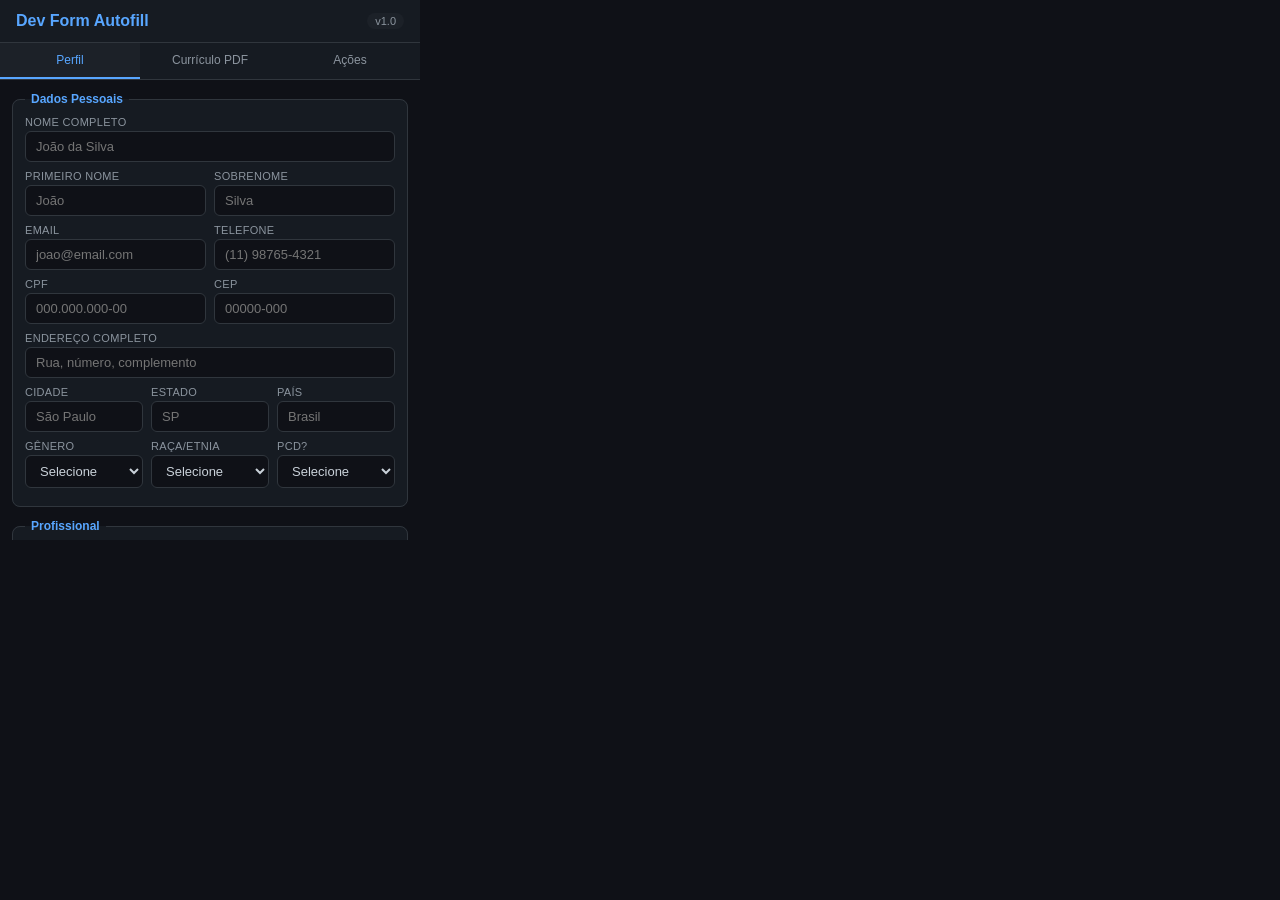
==== popup/popup.html @ 3d0cde41 "feat: initial commit - Dev Form Autofill extension" ====
<!DOCTYPE html>
<html lang="pt-BR">
<head>
  <meta charset="UTF-8">
  <title>Dev Form Autofill</title>
  <link rel="stylesheet" href="popup.css">
</head>
<body>
  <div class="header">
    <h1>Dev Form Autofill</h1>
    <span class="version">v1.0</span>
  </div>

  <div class="tabs">
    <button class="tab-btn active" data-tab="profile">Perfil</button>
    <button class="tab-btn" data-tab="pdf">Currículo PDF</button>
    <button class="tab-btn" data-tab="actions">Ações</button>
  </div>

  <div id="profile" class="tab-content active">
    <form id="profileForm">
      <fieldset>
        <legend>Dados Pessoais</legend>
        <div class="field-row">
          <label>Nome completo</label>
          <input type="text" data-key="fullName" placeholder="João da Silva">
        </div>
        <div class="field-row two-col">
          <div>
            <label>Primeiro nome</label>
            <input type="text" data-key="firstName" placeholder="João">
          </div>
          <div>
            <label>Sobrenome</label>
            <input type="text" data-key="lastName" placeholder="Silva">
          </div>
        </div>
        <div class="field-row two-col">
          <div>
            <label>Email</label>
            <input type="email" data-key="email" placeholder="joao@email.com">
          </div>
          <div>
            <label>Telefone</label>
            <input type="tel" data-key="phone" placeholder="(11) 98765-4321">
          </div>
        </div>
        <div class="field-row two-col">
          <div>
            <label>CPF</label>
            <input type="text" data-key="cpf" placeholder="000.000.000-00">
          </div>
          <div>
            <label>CEP</label>
            <input type="text" data-key="postalCode" placeholder="00000-000">
          </div>
        </div>
        <div class="field-row">
          <label>Endereço completo</label>
          <input type="text" data-key="address" placeholder="Rua, número, complemento">
        </div>
        <div class="field-row three-col">
          <div>
            <label>Cidade</label>
            <input type="text" data-key="city" placeholder="São Paulo">
          </div>
          <div>
            <label>Estado</label>
            <input type="text" data-key="state" placeholder="SP">
          </div>
          <div>
            <label>País</label>
            <input type="text" data-key="country" placeholder="Brasil">
          </div>
        </div>
        <div class="field-row three-col">
          <div>
            <label>Gênero</label>
            <select data-key="gender">
              <option value="">Selecione</option>
              <option value="Masculino">Masculino</option>
              <option value="Feminino">Feminino</option>
              <option value="Não-binário">Não-binário</option>
              <option value="Prefiro não dizer">Prefiro não dizer</option>
            </select>
          </div>
          <div>
            <label>Raça/Etnia</label>
            <select data-key="ethnicity">
              <option value="">Selecione</option>
              <option value="Branco">Branco</option>
              <option value="Pardo">Pardo</option>
              <option value="Preto">Preto</option>
              <option value="Amarelo">Amarelo</option>
              <option value="Indígena">Indígena</option>
              <option value="Prefiro não dizer">Prefiro não dizer</option>
            </select>
          </div>
          <div>
            <label>PCD?</label>
            <select data-key="disability">
              <option value="">Selecione</option>
              <option value="Não">Não</option>
              <option value="Sim - física">Sim - física</option>
              <option value="Sim - visual">Sim - visual</option>
              <option value="Sim - auditiva">Sim - auditiva</option>
              <option value="Sim - intelectual">Sim - intelectual</option>
              <option value="Sim - múltipla">Sim - múltipla</option>
            </select>
          </div>
        </div>
      </fieldset>

      <fieldset>
        <legend>Profissional</legend>
        <div class="field-row">
          <label>LinkedIn</label>
          <input type="url" data-key="linkedin" placeholder="https://linkedin.com/in/...">
        </div>
        <div class="field-row two-col">
          <div>
            <label>GitHub</label>
            <input type="url" data-key="github" placeholder="https://github.com/...">
          </div>
          <div>
            <label>Portfólio</label>
            <input type="url" data-key="portfolio" placeholder="https://meusite.com">
          </div>
        </div>
        <div class="field-row two-col">
          <div>
            <label>Cargo atual</label>
            <input type="text" data-key="currentRole" placeholder="Desenvolvedor Full Stack">
          </div>
          <div>
            <label>Empresa atual</label>
            <input type="text" data-key="currentCompany" placeholder="Empresa XYZ">
          </div>
        </div>
        <div class="field-row two-col">
          <div>
            <label>Anos de experiência</label>
            <input type="number" data-key="experienceYears" placeholder="5">
          </div>
          <div>
            <label>Pretensão salarial</label>
            <input type="text" data-key="salaryExpectation" placeholder="R$ 10.000,00">
          </div>
        </div>
        <div class="field-row">
          <label>Disponibilidade</label>
          <select data-key="availability">
            <option value="">Selecione</option>
            <option value="Imediata">Imediata</option>
            <option value="1 semana">1 semana</option>
            <option value="2 semanas">2 semanas</option>
            <option value="1 mês">1 mês</option>
            <option value="Negociável">Negociável</option>
          </select>
        </div>
        <div class="field-row">
          <label>Resumo / Sobre mim</label>
          <textarea data-key="summary" rows="4" placeholder="Breve resumo profissional..."></textarea>
        </div>
        <div class="field-row">
          <label>Formação acadêmica</label>
          <textarea data-key="education" rows="3" placeholder="Bacharelado em Ciência da Computação - USP (2018-2022)"></textarea>
        </div>
        <div class="field-row">
          <label>Skills principais</label>
          <input type="text" data-key="skills" placeholder="React, Node.js, TypeScript, Python, AWS">
        </div>
      </fieldset>

      <div class="actions-row">
        <button type="submit" class="btn-primary">Salvar Perfil</button>
        <span id="saveStatus" class="status-msg"></span>
      </div>
    </form>
  </div>

  <div id="pdf" class="tab-content">
    <div class="upload-area">
      <label for="pdfInput" class="upload-label">
        <span class="upload-icon">📄</span>
        <span>Clique para anexar seu currículo em PDF</span>
        <small>Ou arraste e solte aqui</small>
      </label>
      <input type="file" id="pdfInput" accept="application/pdf">
    </div>
    <div id="pdfStatus" class="pdf-status"></div>
    <div id="pdfPreview" class="pdf-preview hidden">
      <h3>Texto extraído (primeiros 2000 caracteres):</h3>
      <pre id="pdfTextPreview"></pre>
    </div>
  </div>

  <div id="actions" class="tab-content">
    <div class="action-card">
      <h3>Preencher formulário atual</h3>
      <p>Detecta campos na página ativa e preenche com seus dados.</p>
      <div class="mode-selector">
        <label>
          <input type="radio" name="fillMode" value="review" checked>
          Revisar antes de preencher
        </label>
        <label>
          <input type="radio" name="fillMode" value="auto">
          Preencher automaticamente
        </label>
      </div>
      <button id="btnFill" class="btn-primary btn-large">🚀 Preencher esta página</button>
    </div>

    <div class="action-card">
      <h3>Status da página</h3>
      <div id="pageStatus">
        <span class="badge" id="platformBadge">Detectando...</span>
        <span class="badge" id="fieldsBadge">0 campos</span>
      </div>
    </div>

    <div class="logs">
      <h4>Logs</h4>
      <pre id="actionLogs"></pre>
    </div>
  </div>

  <script src="../lib/pdf.min.js"></script>
  <script src="popup.js"></script>
</body>
</html>
---- popup/popup.css ----
:root {
  --bg: #0f1117;
  --surface: #161b22;
  --surface-2: #1c2128;
  --border: #30363d;
  --text: #c9d1d9;
  --text-secondary: #8b949e;
  --primary: #58a6ff;
  --primary-hover: #79b8ff;
  --success: #3fb950;
  --warning: #d29922;
  --danger: #f85149;
  --radius: 8px;
}

* { box-sizing: border-box; }

body {
  margin: 0;
  width: 420px;
  min-height: 520px;
  font-family: -apple-system, BlinkMacSystemFont, 'Segoe UI', Roboto, Helvetica, Arial, sans-serif;
  background: var(--bg);
  color: var(--text);
  font-size: 13px;
}

.header {
  display: flex;
  align-items: center;
  justify-content: space-between;
  padding: 12px 16px;
  background: var(--surface);
  border-bottom: 1px solid var(--border);
}

.header h1 {
  margin: 0;
  font-size: 16px;
  color: var(--primary);
}

.version {
  font-size: 11px;
  color: var(--text-secondary);
  background: var(--surface-2);
  padding: 2px 8px;
  border-radius: 12px;
}

.tabs {
  display: flex;
  background: var(--surface);
  border-bottom: 1px solid var(--border);
}

.tab-btn {
  flex: 1;
  background: none;
  border: none;
  color: var(--text-secondary);
  padding: 10px 8px;
  cursor: pointer;
  font-size: 12px;
  border-bottom: 2px solid transparent;
  transition: all .2s;
}

.tab-btn:hover { color: var(--text); }
.tab-btn.active {
  color: var(--primary);
  border-bottom-color: var(--primary);
  background: var(--surface-2);
}

.tab-content {
  display: none;
  padding: 12px;
  max-height: 460px;
  overflow-y: auto;
}

.tab-content.active { display: block; }

fieldset {
  border: 1px solid var(--border);
  border-radius: var(--radius);
  margin: 0 0 12px 0;
  padding: 10px 12px;
  background: var(--surface);
}

legend {
  padding: 0 6px;
  font-weight: 600;
  color: var(--primary);
  font-size: 12px;
}

.field-row {
  margin-bottom: 8px;
}

.field-row label {
  display: block;
  margin-bottom: 3px;
  color: var(--text-secondary);
  font-size: 11px;
  text-transform: uppercase;
  letter-spacing: 0.3px;
}

.field-row input,
.field-row select,
.field-row textarea {
  width: 100%;
  background: var(--bg);
  border: 1px solid var(--border);
  border-radius: 6px;
  padding: 7px 10px;
  color: var(--text);
  font-size: 13px;
  outline: none;
  transition: border-color .2s;
}

.field-row input:focus,
.field-row select:focus,
.field-row textarea:focus {
  border-color: var(--primary);
}

.two-col, .three-col {
  display: grid;
  gap: 8px;
}
.two-col { grid-template-columns: 1fr 1fr; }
.three-col { grid-template-columns: 1fr 1fr 1fr; }

.actions-row {
  display: flex;
  align-items: center;
  gap: 10px;
  margin-top: 4px;
}

.btn-primary {
  background: var(--primary);
  color: #fff;
  border: none;
  border-radius: 6px;
  padding: 8px 14px;
  font-size: 13px;
  font-weight: 600;
  cursor: pointer;
  transition: background .2s;
}

.btn-primary:hover { background: var(--primary-hover); }

.btn-large {
  width: 100%;
  padding: 12px;
  font-size: 14px;
  margin-top: 8px;
}

.status-msg {
  font-size: 12px;
  color: var(--success);
}

.upload-area {
  border: 2px dashed var(--border);
  border-radius: var(--radius);
  padding: 20px;
  text-align: center;
  background: var(--surface);
  transition: border-color .2s;
  cursor: pointer;
}

.upload-area:hover { border-color: var(--primary); }

.upload-label {
  display: flex;
  flex-direction: column;
  gap: 4px;
  cursor: pointer;
}

.upload-icon { font-size: 24px; }

#pdfInput { display: none; }

.pdf-status {
  margin-top: 10px;
  font-size: 12px;
  color: var(--text-secondary);
}

.pdf-preview {
  margin-top: 12px;
  background: var(--surface);
  border: 1px solid var(--border);
  border-radius: var(--radius);
  padding: 10px;
}

.pdf-preview h3 {
  margin: 0 0 6px 0;
  font-size: 12px;
  color: var(--primary);
}

.pdf-preview pre {
  margin: 0;
  white-space: pre-wrap;
  word-break: break-word;
  font-size: 11px;
  color: var(--text-secondary);
  max-height: 180px;
  overflow-y: auto;
}

.hidden { display: none !important; }

.action-card {
  background: var(--surface);
  border: 1px solid var(--border);
  border-radius: var(--radius);
  padding: 12px;
  margin-bottom: 10px;
}

.action-card h3 {
  margin: 0 0 6px 0;
  font-size: 13px;
}

.action-card p {
  margin: 0 0 8px 0;
  color: var(--text-secondary);
  font-size: 12px;
}

.mode-selector {
  display: flex;
  flex-direction: column;
  gap: 6px;
  margin-bottom: 6px;
}

.mode-selector label {
  display: flex;
  align-items: center;
  gap: 6px;
  font-size: 12px;
  cursor: pointer;
}

#pageStatus {
  display: flex;
  gap: 8px;
  flex-wrap: wrap;
}

.badge {
  background: var(--surface-2);
  border: 1px solid var(--border);
  border-radius: 12px;
  padding: 3px 10px;
  font-size: 11px;
  color: var(--text-secondary);
}

.logs {
  background: var(--surface);
  border: 1px solid var(--border);
  border-radius: var(--radius);
  padding: 10px;
}

.logs h4 {
  margin: 0 0 6px 0;
  font-size: 12px;
  color: var(--text-secondary);
}

.logs pre {
  margin: 0;
  font-size: 11px;
  color: var(--text-secondary);
  max-height: 100px;
  overflow-y: auto;
  white-space: pre-wrap;
}

::-webkit-scrollbar { width: 6px; }
::-webkit-scrollbar-track { background: transparent; }
::-webkit-scrollbar-thumb { background: var(--border); border-radius: 3px; }
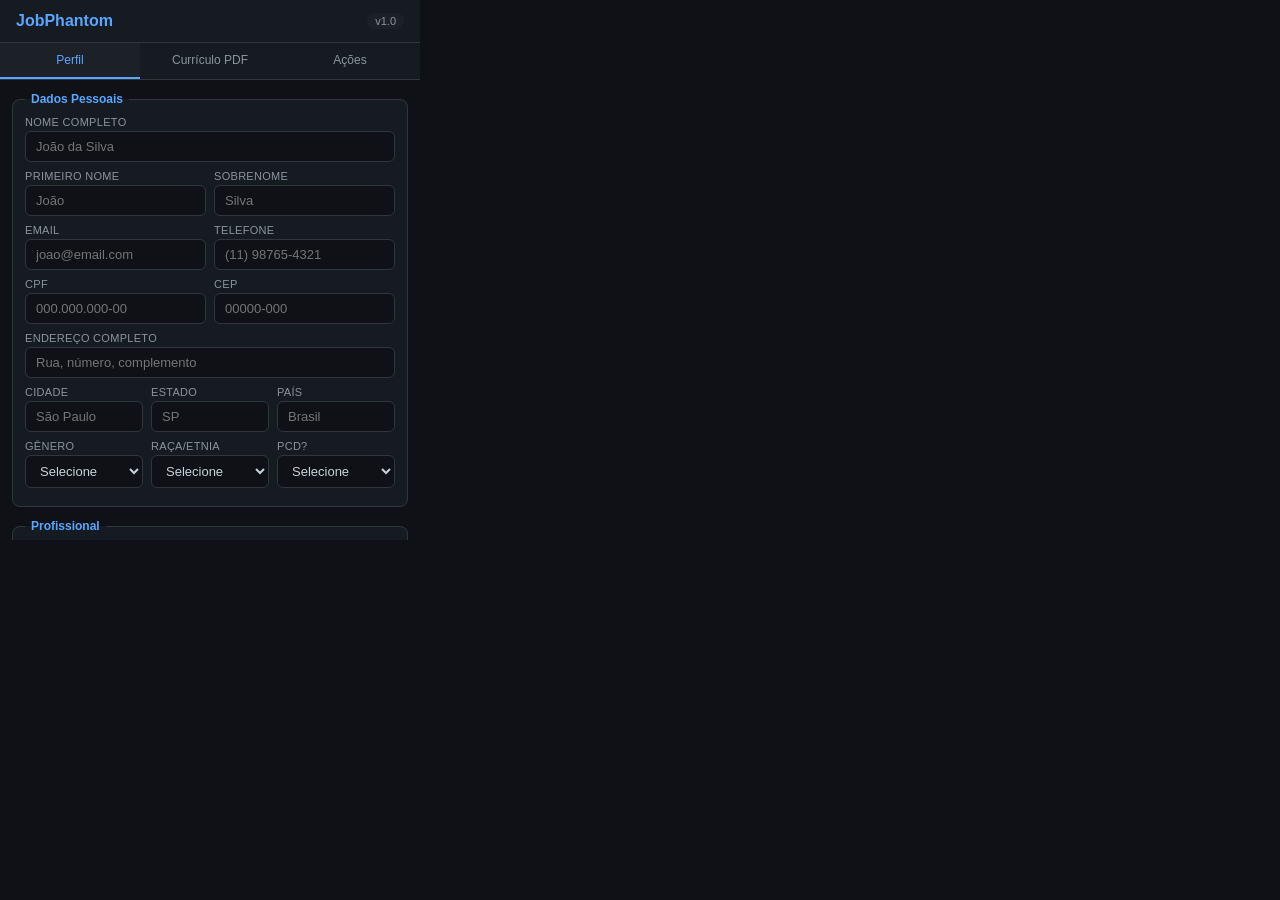
==== commit 417661e0: "refactor: rename project to JobPhantom" ====
--- a/popup/popup.html
+++ b/popup/popup.html
@@ -2,12 +2,12 @@
 <html lang="pt-BR">
 <head>
   <meta charset="UTF-8">
-  <title>Dev Form Autofill</title>
+  <title>JobPhantom</title>
   <link rel="stylesheet" href="popup.css">
 </head>
 <body>
   <div class="header">
-    <h1>Dev Form Autofill</h1>
+    <h1>JobPhantom</h1>
     <span class="version">v1.0</span>
   </div>
 
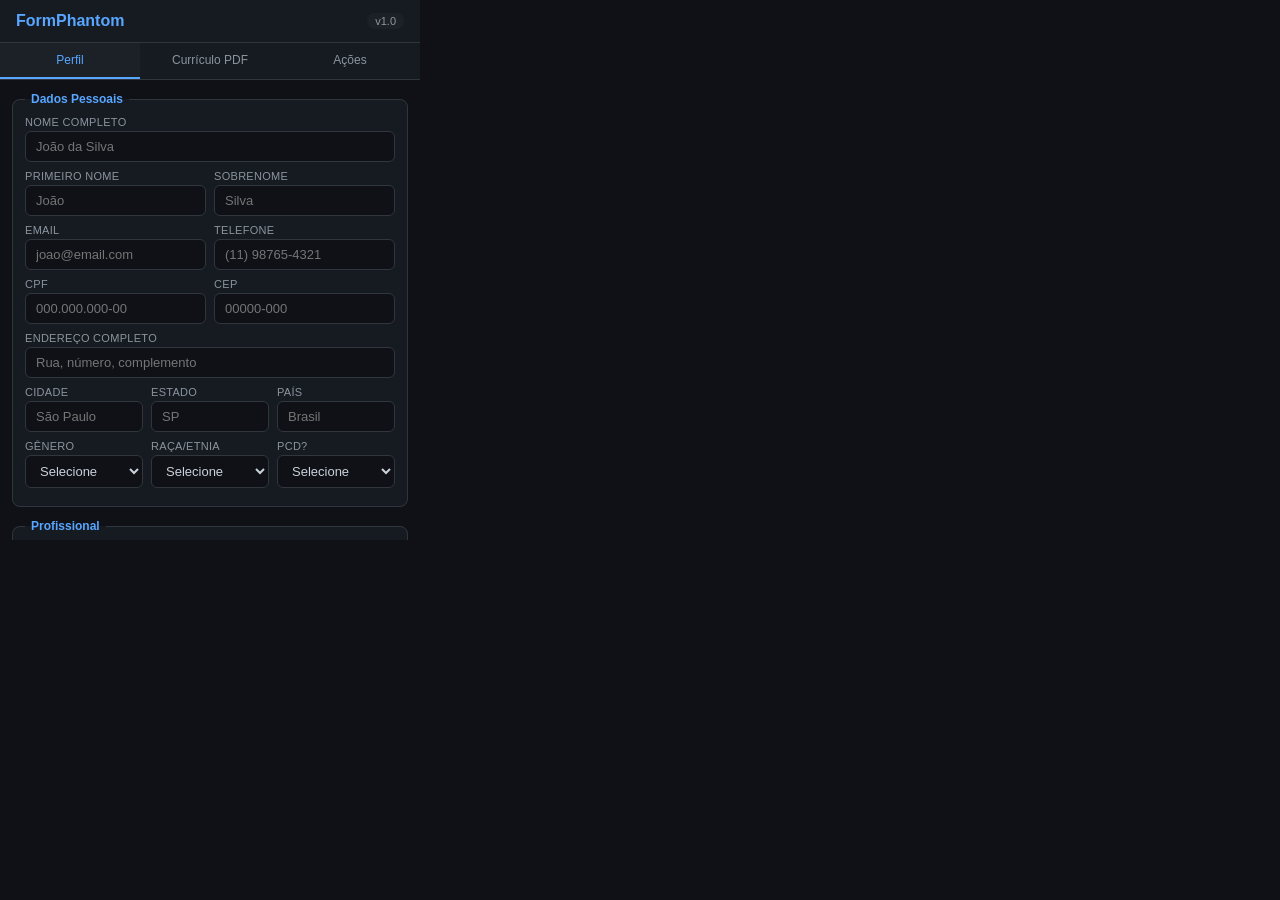
==== commit 9a5e800b: "refactor: rename project to FormPhantom + add landing page" ====
--- a/popup/popup.html
+++ b/popup/popup.html
@@ -2,12 +2,12 @@
 <html lang="pt-BR">
 <head>
   <meta charset="UTF-8">
-  <title>JobPhantom</title>
+  <title>FormPhantom</title>
   <link rel="stylesheet" href="popup.css">
 </head>
 <body>
   <div class="header">
-    <h1>JobPhantom</h1>
+    <h1>FormPhantom</h1>
     <span class="version">v1.0</span>
   </div>
 
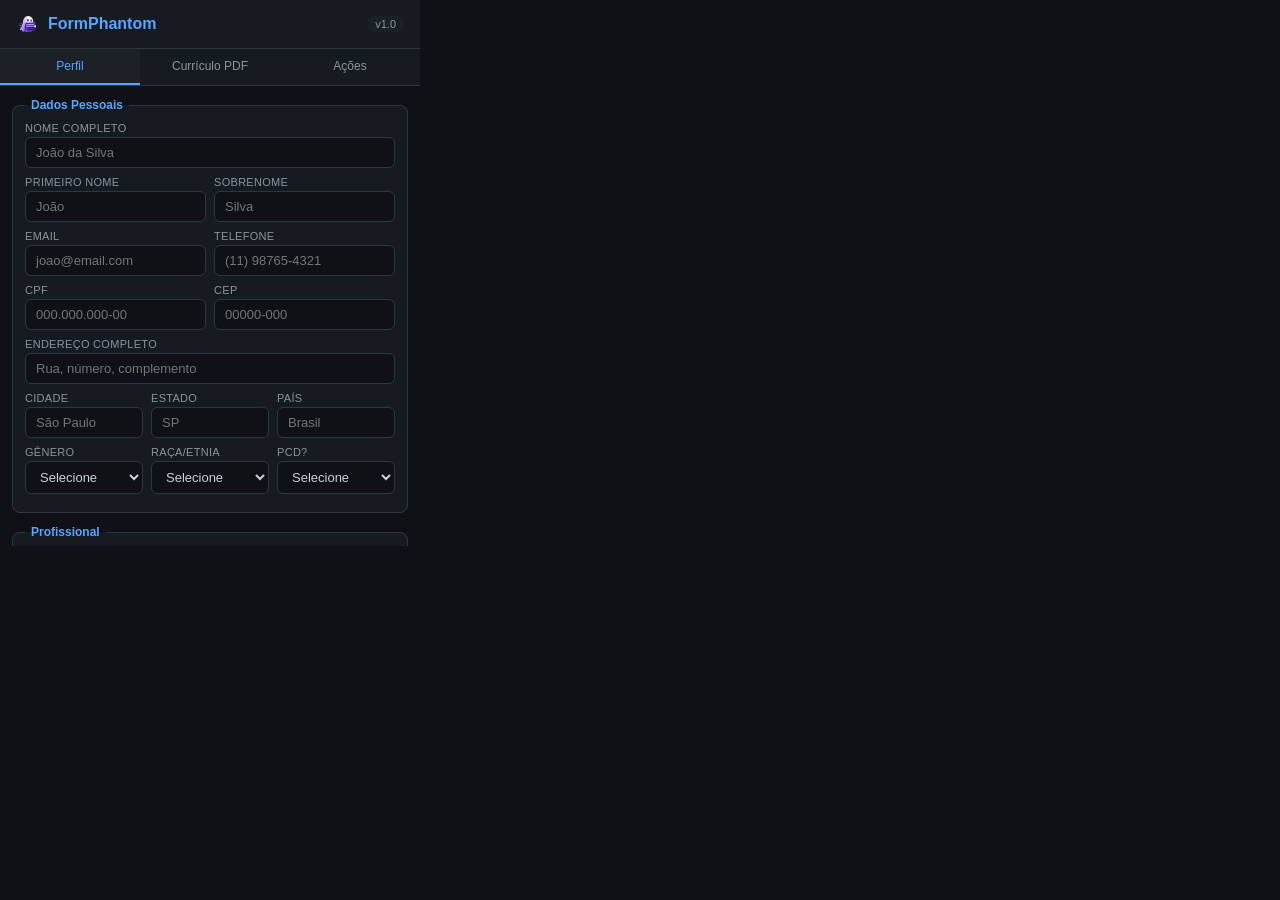
==== commit 2668614f: "feat: add custom logo to landing, popup, icons and README" ====
--- a/popup/popup.html
+++ b/popup/popup.html
@@ -7,7 +7,10 @@
 </head>
 <body>
   <div class="header">
-    <h1>FormPhantom</h1>
+    <div style="display: flex; align-items: center; gap: 8px;">
+      <img src="../icons/icon48.png" alt="FormPhantom" style="width: 24px; height: 24px; border-radius: 4px;">
+      <h1 style="margin: 0;">FormPhantom</h1>
+    </div>
     <span class="version">v1.0</span>
   </div>
 
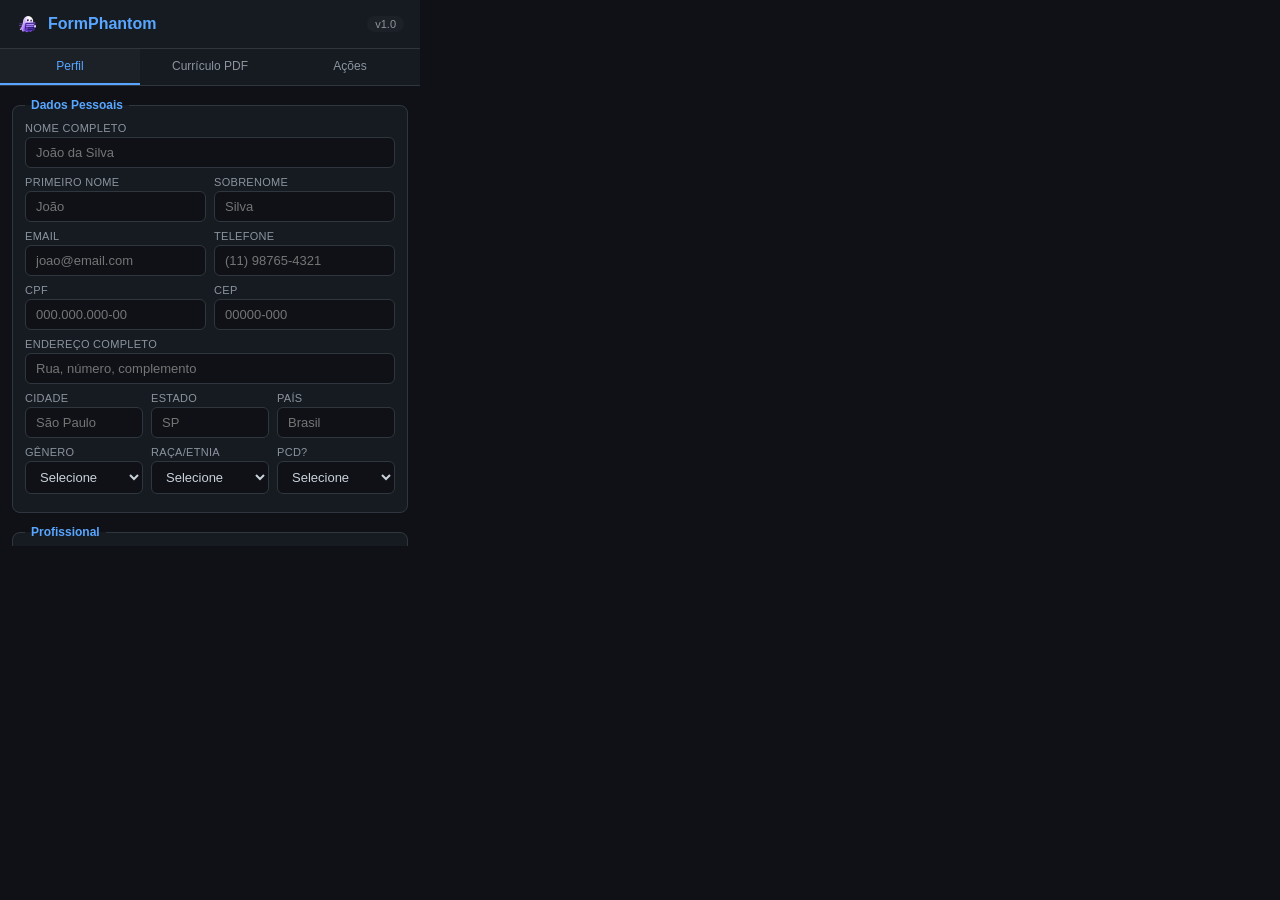
==== commit 21429751: "Improve resume PDF parsing" ====
--- a/popup/popup.html
+++ b/popup/popup.html
@@ -21,6 +21,7 @@
   </div>
 
   <div id="profile" class="tab-content active">
+    <div id="profileImportNotice" class="notice hidden"></div>
     <form id="profileForm">
       <fieldset>
         <legend>Dados Pessoais</legend>
@@ -192,9 +193,15 @@
       <input type="file" id="pdfInput" accept="application/pdf">
     </div>
     <div id="pdfStatus" class="pdf-status"></div>
+    <div id="pdfImportSummary" class="notice hidden"></div>
     <div id="pdfPreview" class="pdf-preview hidden">
       <h3>Texto extraído (primeiros 2000 caracteres):</h3>
       <pre id="pdfTextPreview"></pre>
+      <div class="pdf-actions">
+        <button id="btnImportPdfProfile" type="button" class="btn-secondary">Preencher campos vazios do perfil</button>
+        <button id="btnReplacePdfProfile" type="button" class="btn-secondary">Substituir dados detectados</button>
+        <button id="btnReviewProfile" type="button" class="btn-primary">Revisar perfil</button>
+      </div>
     </div>
   </div>
 
--- a/popup/popup.css
+++ b/popup/popup.css
@@ -158,6 +158,23 @@
 
 .btn-primary:hover { background: var(--primary-hover); }
 
+.btn-secondary {
+  background: var(--surface-2);
+  color: var(--text);
+  border: 1px solid var(--border);
+  border-radius: 6px;
+  padding: 8px 14px;
+  font-size: 13px;
+  font-weight: 600;
+  cursor: pointer;
+  transition: border-color .2s, color .2s;
+}
+
+.btn-secondary:hover {
+  border-color: var(--primary);
+  color: var(--primary-hover);
+}
+
 .btn-large {
   width: 100%;
   padding: 12px;
@@ -170,6 +187,26 @@
   color: var(--success);
 }
 
+.notice {
+  margin-bottom: 12px;
+  background: rgba(88, 166, 255, 0.08);
+  border: 1px solid rgba(88, 166, 255, 0.32);
+  border-radius: var(--radius);
+  padding: 10px 12px;
+  color: var(--text);
+  font-size: 12px;
+  line-height: 1.45;
+}
+
+.notice strong {
+  color: var(--primary-hover);
+}
+
+.notice.warning {
+  background: rgba(210, 153, 34, 0.08);
+  border-color: rgba(210, 153, 34, 0.35);
+}
+
 .upload-area {
   border: 2px dashed var(--border);
   border-radius: var(--radius);
@@ -223,6 +260,12 @@
   overflow-y: auto;
 }
 
+.pdf-actions {
+  display: grid;
+  gap: 8px;
+  margin-top: 10px;
+}
+
 .hidden { display: none !important; }
 
 .action-card {
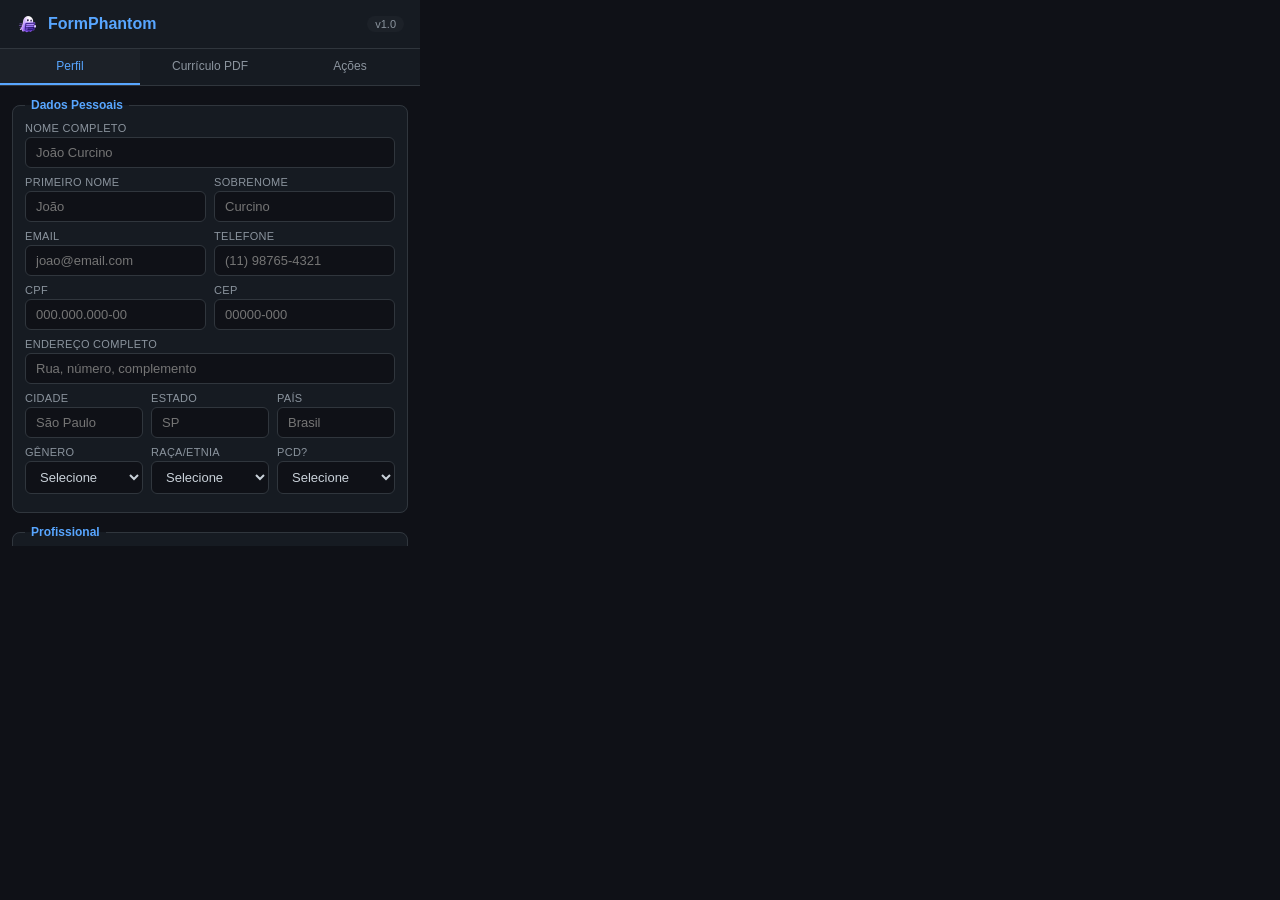
==== commit 5db1b7c7: "docs: add Chrome Web Store publication guide, privacy policy and build script" ====
--- a/popup/popup.html
+++ b/popup/popup.html
@@ -27,7 +27,7 @@
         <legend>Dados Pessoais</legend>
         <div class="field-row">
           <label>Nome completo</label>
-          <input type="text" data-key="fullName" placeholder="João da Silva">
+          <input type="text" data-key="fullName" placeholder="João Curcino">
         </div>
         <div class="field-row two-col">
           <div>
@@ -36,7 +36,7 @@
           </div>
           <div>
             <label>Sobrenome</label>
-            <input type="text" data-key="lastName" placeholder="Silva">
+            <input type="text" data-key="lastName" placeholder="Curcino">
           </div>
         </div>
         <div class="field-row two-col">
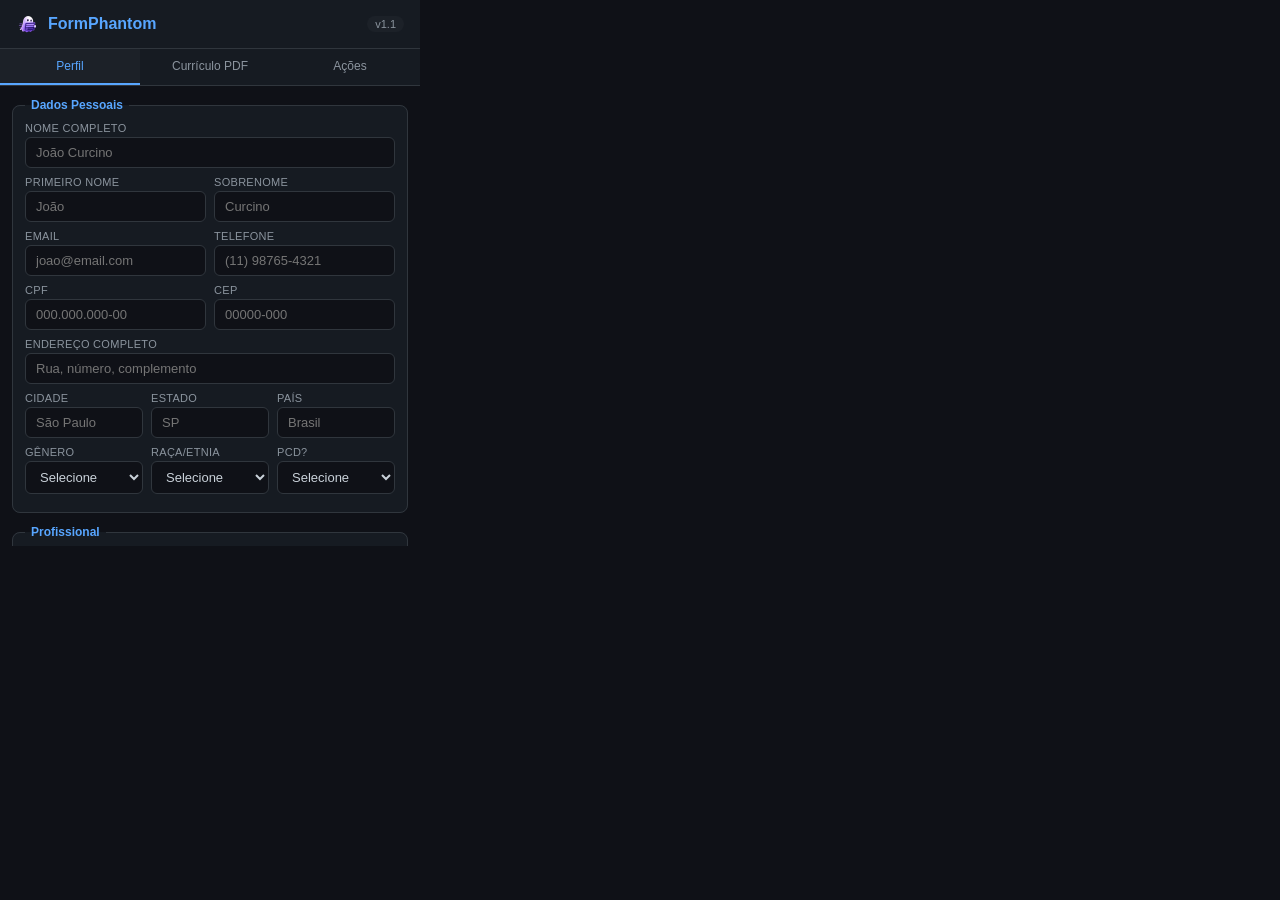
==== commit 711a3ec4: "feat(formphantom): anexo de curriculo, match de select/radio e suporte multi-step - guarda bytes do " ====
--- a/popup/popup.html
+++ b/popup/popup.html
@@ -11,7 +11,7 @@
       <img src="../icons/icon48.png" alt="FormPhantom" style="width: 24px; height: 24px; border-radius: 4px;">
       <h1 style="margin: 0;">FormPhantom</h1>
     </div>
-    <span class="version">v1.0</span>
+    <span class="version">v1.1</span>
   </div>
 
   <div class="tabs">
